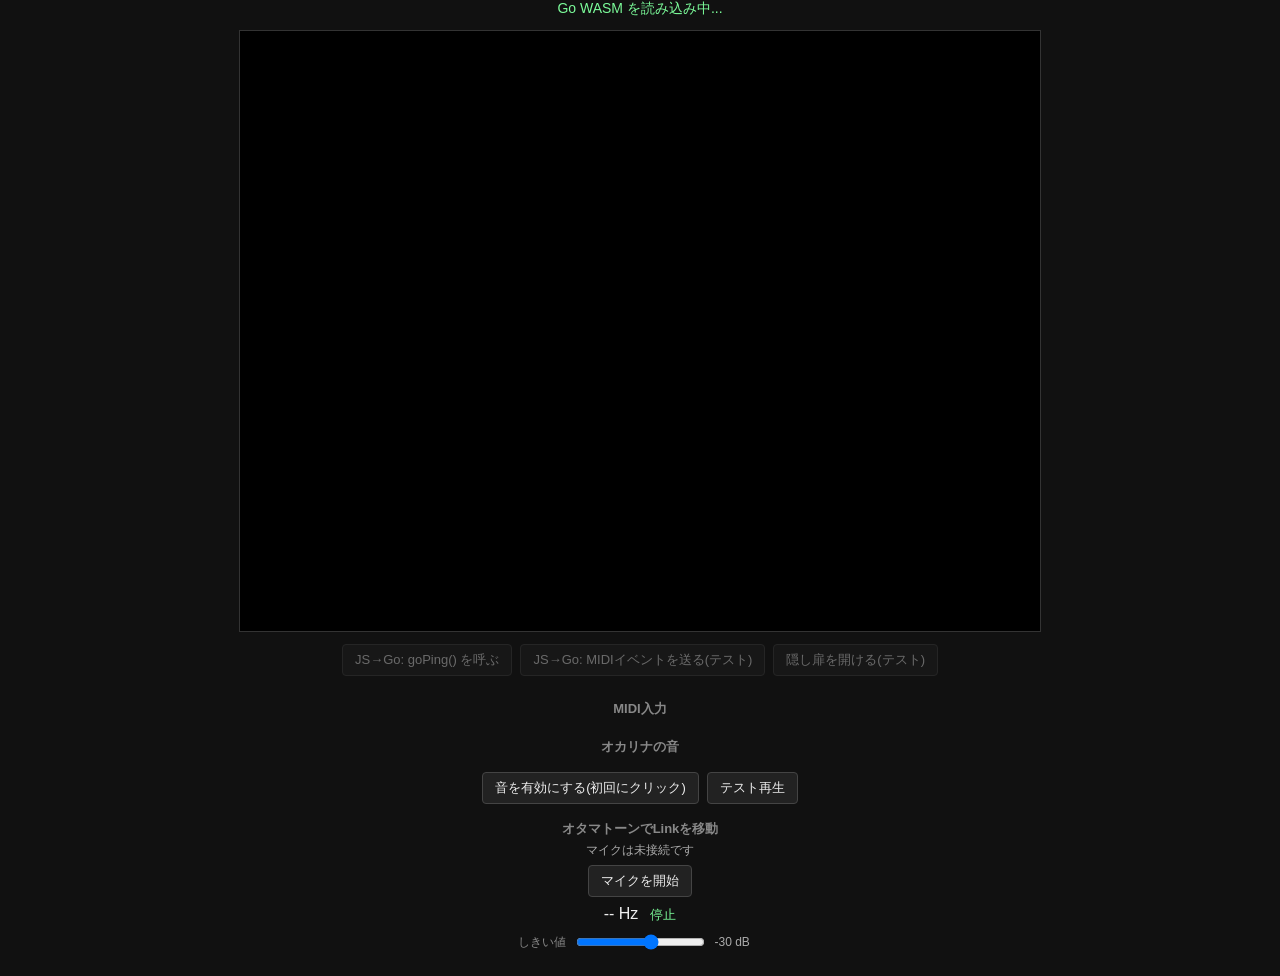
==== web/index.html @ 7cbfc8c4 "modify confilict of link" ====
<!DOCTYPE html>
<html lang="ja">
<head>
<meta charset="UTF-8">
<title>Okarina</title>
<link rel="stylesheet" href="style.css">
</head>
<body>

<div id="status">Go WASM を読み込み中...</div>
<canvas id="game-canvas" width="800" height="600"></canvas>

<div id="bridge-controls">
  <button id="btn-ping" disabled>JS→Go: goPing() を呼ぶ</button>
  <button id="btn-midi" disabled>JS→Go: MIDIイベントを送る(テスト)</button>
  <button id="btn-open-door" disabled>隠し扉を開ける(テスト)</button>
</div>
<div id="bridge-log"></div>

<h3>MIDI入力</h3>
<div id="midi-status"></div>

<h3>オカリナの音</h3>
<div id="audio-controls">
  <button id="btn-enable-audio">音を有効にする(初回にクリック)</button>
  <button id="btn-test-sound">テスト再生</button>
</div>

<h3>オタマトーンでLinkを移動</h3>
<div id="mic-pitch-status">マイクは未接続です</div>
<button id="btn-start-mic-pitch">マイクを開始</button>
<div id="mic-pitch-info">
  <span id="mic-pitch-value">-- Hz</span>
  <span id="mic-direction">停止</span>
</div>
<div id="mic-threshold-row">
  <label for="mic-threshold-slider">しきい値</label>
  <input type="range" id="mic-threshold-slider" min="-60" max="-10" value="-30" step="1">
  <span id="mic-threshold-value">-30 dB</span>
</div>

<script src="wasm_exec.js"></script>
<script src="audio.js"></script>
<script src="pitch.js"></script>
<script src="mic-pitch.js"></script>
<script src="main.js"></script>

</body>
</html>
---- web/style.css ----
body {
  margin: 0;
  background: #111;
  color: #eee;
  font-family: -apple-system, "Hiragino Kaku Gothic ProN", sans-serif;
  display: flex;
  flex-direction: column;
  align-items: center;
  min-height: 100vh;
  overflow-y: auto;
  padding-bottom: 24px;
}
#status {
  font-size: 14px;
  color: #7CFC9A;
  margin-bottom: 12px;
}
#status.error { color: #ff8080; }
canvas {
  background: #000;
  border: 1px solid #333;
}
#bridge-controls,
#audio-controls {
  margin-top: 12px;
  display: flex;
  gap: 8px;
}
#bridge-controls button,
#audio-controls button {
  background: #222;
  color: #eee;
  border: 1px solid #444;
  border-radius: 4px;
  padding: 6px 12px;
  font-size: 13px;
  cursor: pointer;
}
#bridge-controls button:disabled,
#audio-controls button:disabled {
  opacity: 0.4;
  cursor: default;
}
#bridge-log {
  margin-top: 8px;
  font-size: 12px;
  color: #aaa;
  max-height: 100px;
  overflow-y: auto;
}
h3 {
  font-size: 13px;
  color: #888;
  margin: 16px 0 4px;
}
#midi-status {
  font-size: 12px;
  color: #aaa;
  max-height: 140px;
  overflow-y: auto;
  min-width: 260px;
}
#mic-pitch-status {
  font-size: 12px;
  color: #aaa;
}
#btn-start-mic-pitch {
  background: #222;
  color: #eee;
  border: 1px solid #444;
  border-radius: 4px;
  padding: 6px 12px;
  font-size: 13px;
  cursor: pointer;
  margin-top: 6px;
}
#mic-pitch-info {
  display: flex;
  gap: 12px;
  align-items: baseline;
  margin-top: 8px;
  font-size: 16px;
}
#mic-direction {
  color: #7CFC9A;
  font-size: 13px;
}
#mic-threshold-row {
  display: flex;
  align-items: center;
  gap: 8px;
  margin-top: 8px;
  font-size: 12px;
  color: #888;
}
#mic-threshold-value {
  color: #aaa;
  min-width: 48px;
}
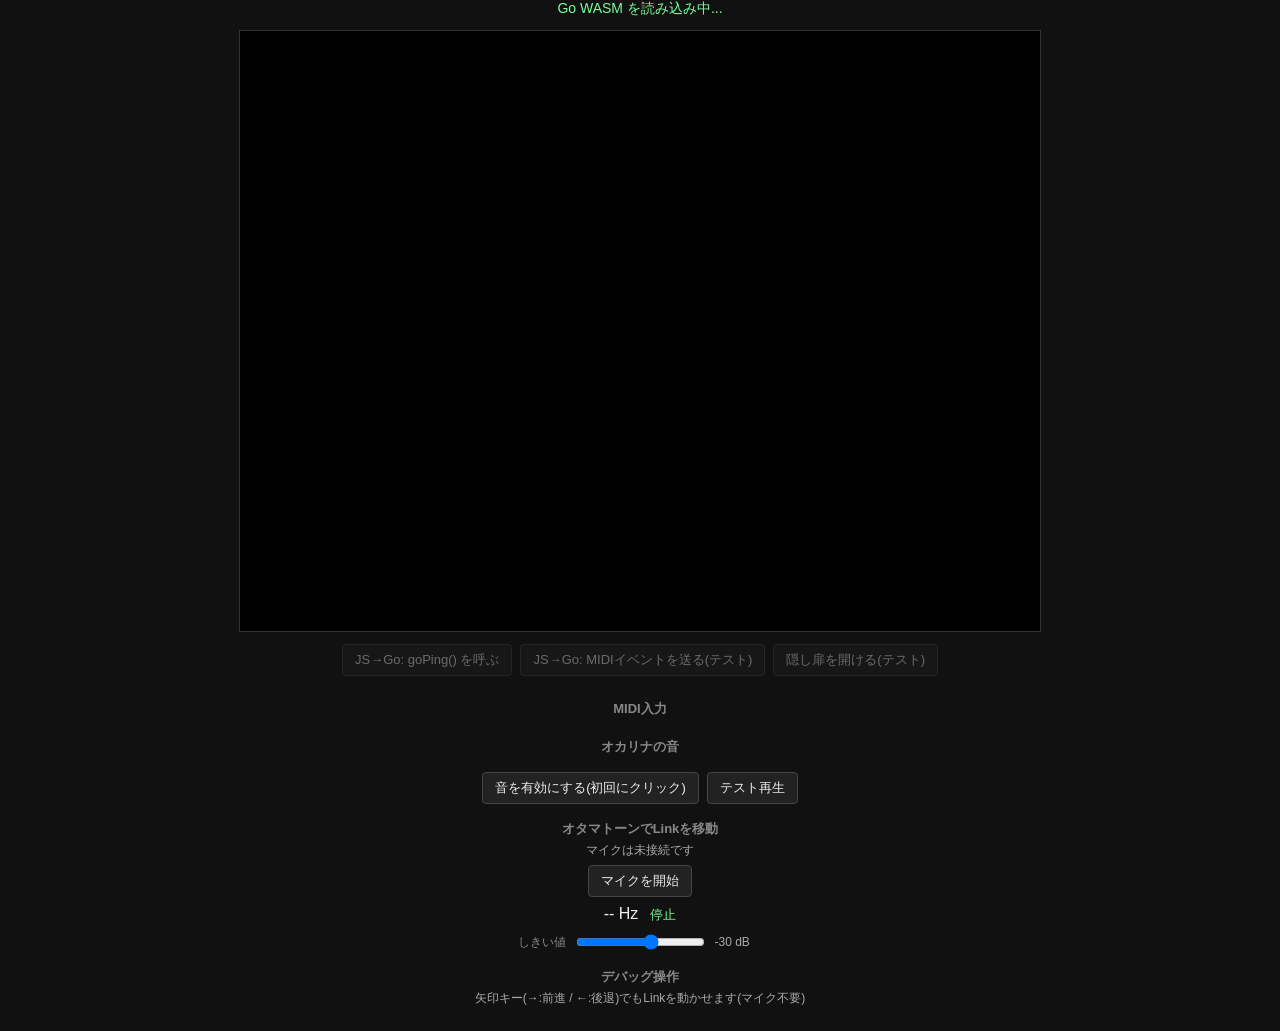
==== commit 17929812: "feat: デバッグ用に矢印キー(←/→)でLinkを前後移動できるようにする オタマトーンのピッチ入力を介さず、player.State.Direction を直接 書き換えられるSetDirect" ====
--- a/web/index.html
+++ b/web/index.html
@@ -39,10 +39,14 @@
   <span id="mic-threshold-value">-30 dB</span>
 </div>
 
+<h3>デバッグ操作</h3>
+<div id="debug-status">矢印キー(→:前進 / ←:後退)でもLinkを動かせます(マイク不要)</div>
+
 <script src="wasm_exec.js"></script>
 <script src="audio.js"></script>
 <script src="pitch.js"></script>
 <script src="mic-pitch.js"></script>
+<script src="debug-keys.js"></script>
 <script src="main.js"></script>
 
 </body>
--- a/web/style.css
+++ b/web/style.css
@@ -97,3 +97,7 @@
   color: #aaa;
   min-width: 48px;
 }
+#debug-status {
+  font-size: 12px;
+  color: #aaa;
+}
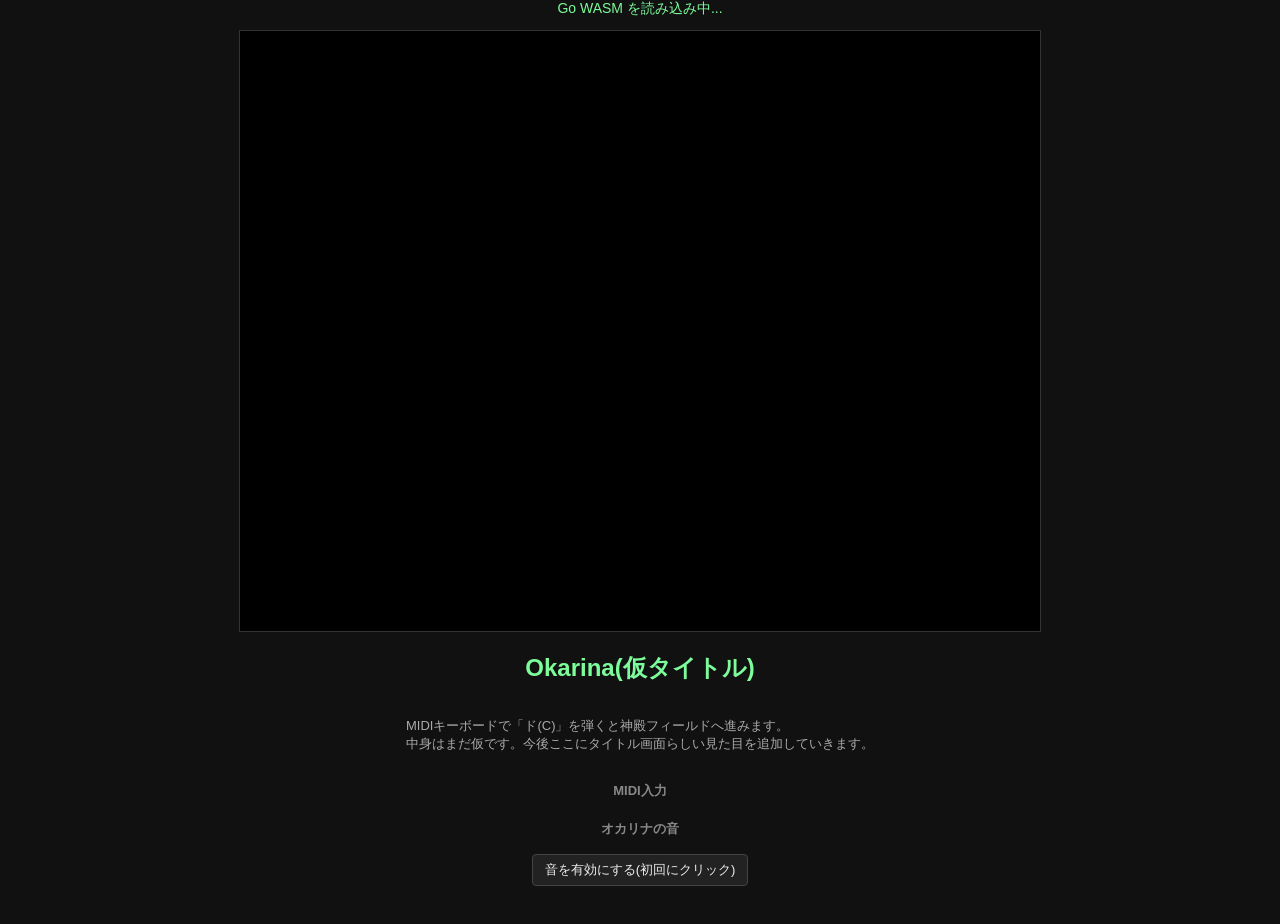
==== commit 408a4592: "feat: タイトル画面を追加し、サイトの入口(index.html)にする MIDIキーボードで「ド(C、オクターブ不問)」のNote Onを弾くと神殿 フィールドへ遷移する、中身はまだ仮のタイトル" ====
--- a/web/index.html
+++ b/web/index.html
@@ -2,7 +2,7 @@
 <html lang="ja">
 <head>
 <meta charset="UTF-8">
-<title>Okarina</title>
+<title>Okarina - タイトル</title>
 <link rel="stylesheet" href="style.css">
 </head>
 <body>
@@ -10,12 +10,11 @@
 <div id="status">Go WASM を読み込み中...</div>
 <canvas id="game-canvas" width="800" height="600"></canvas>
 
-<div id="bridge-controls">
-  <button id="btn-ping" disabled>JS→Go: goPing() を呼ぶ</button>
-  <button id="btn-midi" disabled>JS→Go: MIDIイベントを送る(テスト)</button>
-  <button id="btn-open-door" disabled>隠し扉を開ける(テスト)</button>
-</div>
-<div id="bridge-log"></div>
+<h2 style="color: #7CFC9A;">Okarina(仮タイトル)</h2>
+<p style="font-size: 13px; color: #aaa;">
+  MIDIキーボードで「ド(C)」を弾くと神殿フィールドへ進みます。<br>
+  中身はまだ仮です。今後ここにタイトル画面らしい見た目を追加していきます。
+</p>
 
 <h3>MIDI入力</h3>
 <div id="midi-status"></div>
@@ -23,31 +22,12 @@
 <h3>オカリナの音</h3>
 <div id="audio-controls">
   <button id="btn-enable-audio">音を有効にする(初回にクリック)</button>
-  <button id="btn-test-sound">テスト再生</button>
 </div>
-
-<h3>オタマトーンでLinkを移動</h3>
-<div id="mic-pitch-status">マイクは未接続です</div>
-<button id="btn-start-mic-pitch">マイクを開始</button>
-<div id="mic-pitch-info">
-  <span id="mic-pitch-value">-- Hz</span>
-  <span id="mic-direction">停止</span>
-</div>
-<div id="mic-threshold-row">
-  <label for="mic-threshold-slider">しきい値</label>
-  <input type="range" id="mic-threshold-slider" min="-60" max="-10" value="-30" step="1">
-  <span id="mic-threshold-value">-30 dB</span>
-</div>
-
-<h3>デバッグ操作</h3>
-<div id="debug-status">矢印キー(→:前進 / ←:後退)でもLinkを動かせます(マイク不要)</div>
 
 <script src="wasm_exec.js"></script>
 <script src="audio.js"></script>
-<script src="pitch.js"></script>
-<script src="mic-pitch.js"></script>
-<script src="debug-keys.js"></script>
-<script src="main.js"></script>
+<script src="midi-input.js"></script>
+<script src="title.js"></script>
 
 </body>
 </html>
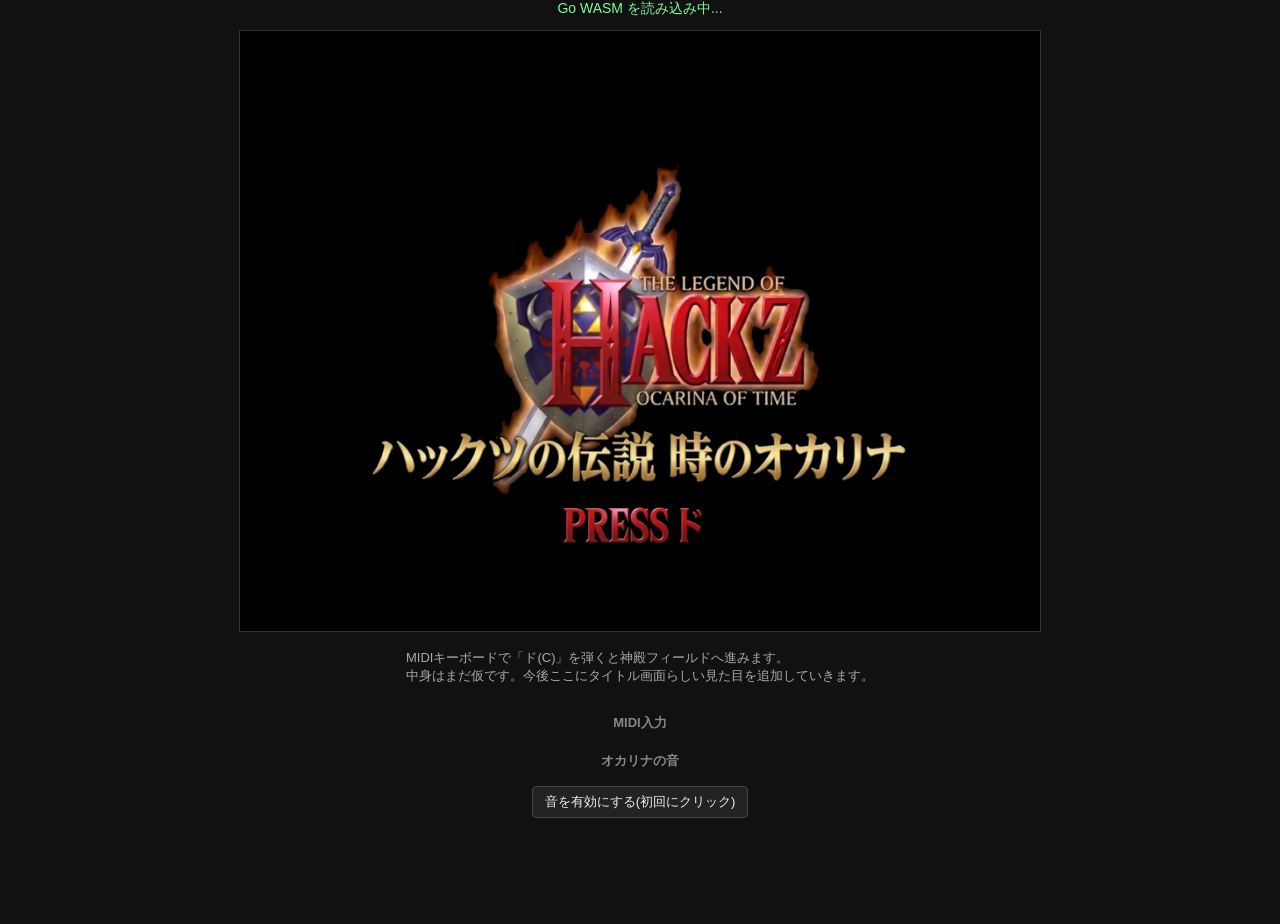
==== commit c44e0d47: "feat: タイトル画面にロゴ画像(ハックツの伝説 時のオカリナ)を配置する 背景透過PNGのロゴをcanvas中央にオーバーレイ表示するようにした。 <title>タグもゲームの正式タイトルに更新。" ====
--- a/web/index.html
+++ b/web/index.html
@@ -2,15 +2,17 @@
 <html lang="ja">
 <head>
 <meta charset="UTF-8">
-<title>Okarina - タイトル</title>
+<title>ハックツの伝説 時のオカリナ</title>
 <link rel="stylesheet" href="style.css">
 </head>
 <body>
 
 <div id="status">Go WASM を読み込み中...</div>
-<canvas id="game-canvas" width="800" height="600"></canvas>
+<div id="canvas-wrap">
+  <canvas id="game-canvas" width="800" height="600"></canvas>
+  <img id="title-logo" src="assets/title-logo.png" alt="ハックツの伝説 時のオカリナ">
+</div>
 
-<h2 style="color: #7CFC9A;">Okarina(仮タイトル)</h2>
 <p style="font-size: 13px; color: #aaa;">
   MIDIキーボードで「ド(C)」を弾くと神殿フィールドへ進みます。<br>
   中身はまだ仮です。今後ここにタイトル画面らしい見た目を追加していきます。
--- a/web/style.css
+++ b/web/style.css
@@ -101,3 +101,16 @@
   font-size: 12px;
   color: #aaa;
 }
+#canvas-wrap {
+  position: relative;
+  display: inline-block;
+}
+#title-logo {
+  position: absolute;
+  top: 50%;
+  left: 50%;
+  transform: translate(-50%, -50%);
+  width: 70%;
+  pointer-events: none;
+  filter: drop-shadow(0 4px 10px rgba(0, 0, 0, 0.7));
+}
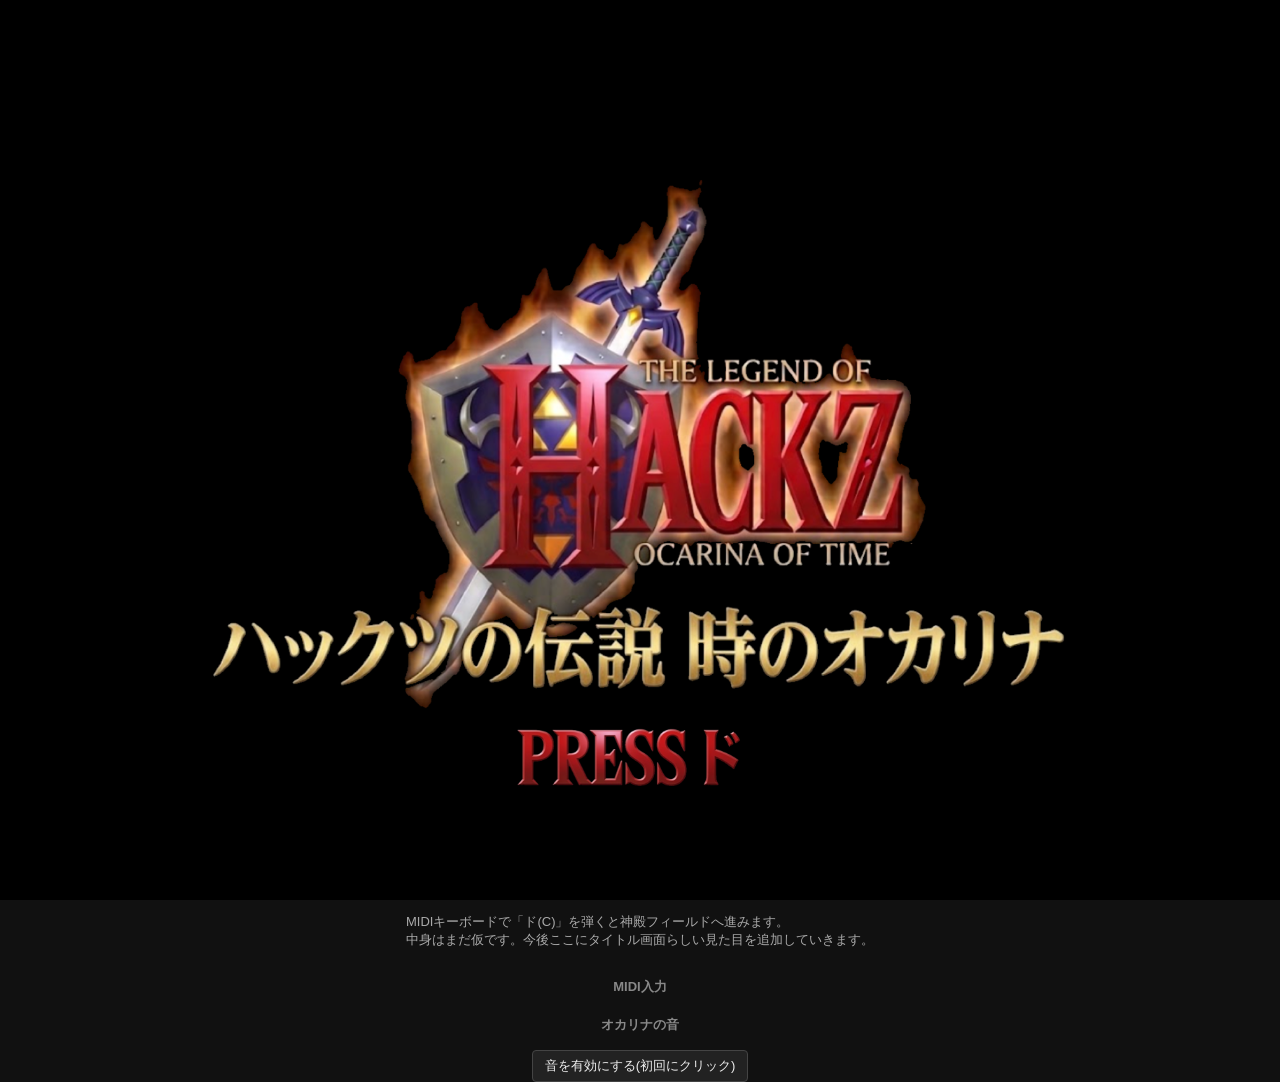
==== commit d7991959: "fix: 画面上部の「Go WASM 起動完了」等のステータス文字を削除する canvasをブラウザ表示領域いっぱいに表示するようにした(前コミット c8e70d3)ことで目立つようになった、画面上部" ====
--- a/web/index.html
+++ b/web/index.html
@@ -7,7 +7,6 @@
 </head>
 <body>
 
-<div id="status">Go WASM を読み込み中...</div>
 <div id="canvas-wrap">
   <canvas id="game-canvas" width="800" height="600"></canvas>
   <img id="title-logo" src="assets/title-logo.png" alt="ハックツの伝説 時のオカリナ">
--- a/web/style.css
+++ b/web/style.css
@@ -1,3 +1,6 @@
+html, body {
+  height: 100%;
+}
 body {
   margin: 0;
   background: #111;
@@ -6,19 +9,21 @@
   display: flex;
   flex-direction: column;
   align-items: center;
-  min-height: 100vh;
   overflow-y: auto;
   padding-bottom: 24px;
 }
-#status {
-  font-size: 14px;
-  color: #7CFC9A;
-  margin-bottom: 12px;
-}
-#status.error { color: #ff8080; }
 canvas {
   background: #000;
-  border: 1px solid #333;
+}
+/* ゲーム画面のcanvasはブラウザの表示領域いっぱいに(上下端まで)表示する。
+   実際の描画解像度(width/height属性)は変えず、object-fit: containで
+   アスペクト比を保ったまま拡大表示するだけなので、カメラ・画角の
+   チューニングには影響しない。 */
+#game-canvas {
+  display: block;
+  width: 100vw;
+  height: 100vh;
+  object-fit: contain;
 }
 #bridge-controls,
 #audio-controls {
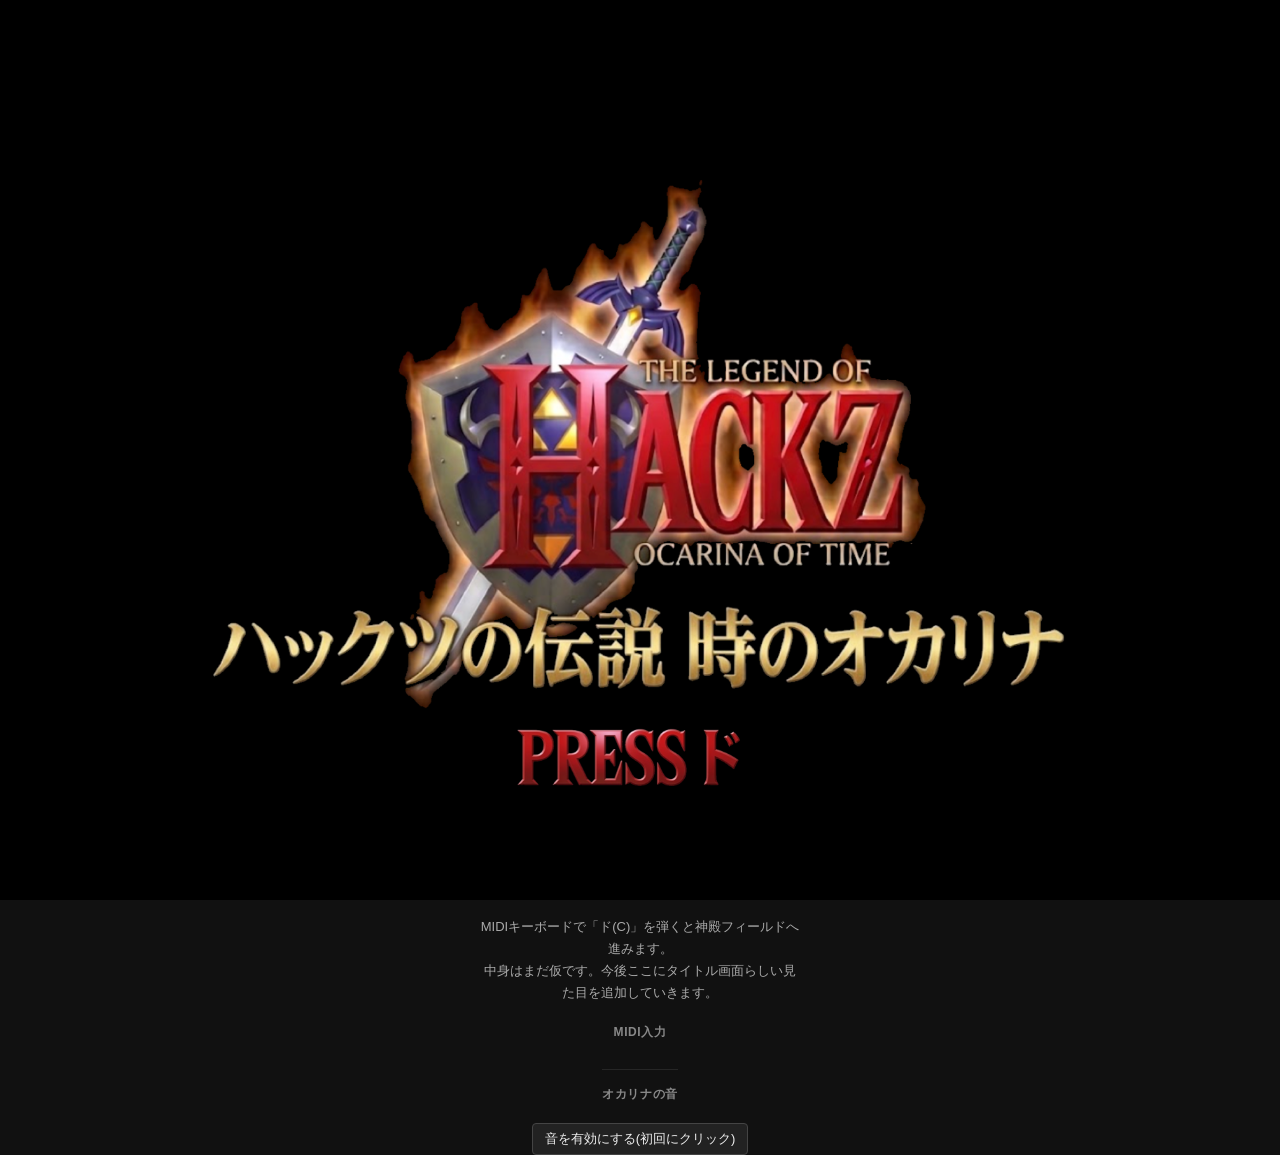
==== commit ef652664: "modify the unviewing component to clean" ====
--- a/web/index.html
+++ b/web/index.html
@@ -12,7 +12,7 @@
   <img id="title-logo" src="assets/title-logo.png" alt="ハックツの伝説 時のオカリナ">
 </div>
 
-<p style="font-size: 13px; color: #aaa;">
+<p class="field-note">
   MIDIキーボードで「ド(C)」を弾くと神殿フィールドへ進みます。<br>
   中身はまだ仮です。今後ここにタイトル画面らしい見た目を追加していきます。
 </p>
--- a/web/style.css
+++ b/web/style.css
@@ -26,13 +26,17 @@
   object-fit: contain;
 }
 #bridge-controls,
-#audio-controls {
+#audio-controls,
+#debug-controls {
   margin-top: 12px;
   display: flex;
+  flex-wrap: wrap;
+  justify-content: center;
   gap: 8px;
 }
 #bridge-controls button,
-#audio-controls button {
+#audio-controls button,
+#debug-controls button {
   background: #222;
   color: #eee;
   border: 1px solid #444;
@@ -40,11 +44,20 @@
   padding: 6px 12px;
   font-size: 13px;
   cursor: pointer;
+  transition: background-color 0.15s, border-color 0.15s;
 }
 #bridge-controls button:disabled,
-#audio-controls button:disabled {
+#audio-controls button:disabled,
+#debug-controls button:disabled {
   opacity: 0.4;
   cursor: default;
+}
+#bridge-controls button:not(:disabled):hover,
+#audio-controls button:not(:disabled):hover,
+#debug-controls button:not(:disabled):hover,
+#btn-start-mic-pitch:not(:disabled):hover {
+  background: #2c2c2c;
+  border-color: #5a5a5a;
 }
 #bridge-log {
   margin-top: 8px;
@@ -54,9 +67,36 @@
   overflow-y: auto;
 }
 h3 {
+  font-size: 12px;
+  font-weight: 600;
+  letter-spacing: 0.05em;
+  color: #888;
+  margin: 20px 0 8px;
+  padding-top: 16px;
+  border-top: 1px solid #262626;
+  text-align: center;
+}
+h3:first-of-type {
+  border-top: none;
+  padding-top: 0;
+}
+
+/* field-note は、各フィールドページ上部の説明文・戻る/他案へのリンク
+   (以前はページごとにバラバラなinline styleだった)を統一するクラス。 */
+.field-note {
   font-size: 13px;
-  color: #888;
-  margin: 16px 0 4px;
+  color: #aaa;
+  text-align: center;
+  line-height: 1.7;
+  margin: 16px 0 0;
+  max-width: 320px;
+}
+.field-note a {
+  color: #7CFC9A;
+  text-decoration: none;
+}
+.field-note a:hover {
+  text-decoration: underline;
 }
 #midi-status {
   font-size: 12px;
@@ -78,6 +118,7 @@
   font-size: 13px;
   cursor: pointer;
   margin-top: 6px;
+  transition: background-color 0.15s, border-color 0.15s;
 }
 #mic-pitch-info {
   display: flex;
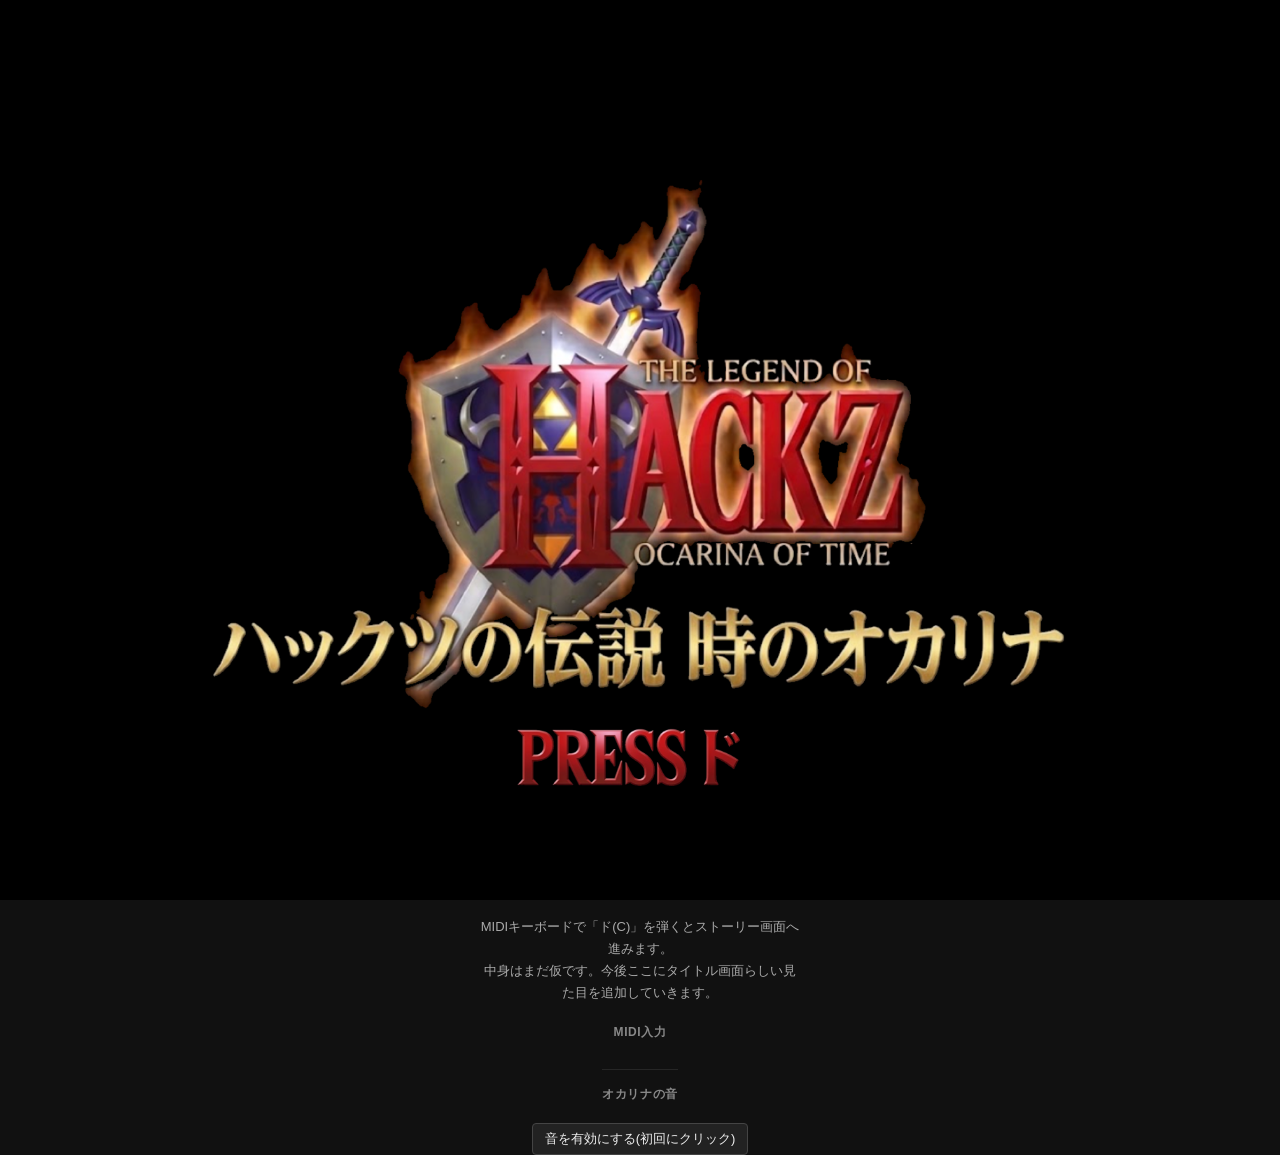
==== commit ef4c0c68: "feat: タイトルから神殿フィールドへ行く前にストーリー・操作方法の説明画面を追加する タイトル画面で「ド」を弾いた後、いきなり神殿フィールドへ遷移していた 導線をstory.htmlへ差し替える。" ====
--- a/web/index.html
+++ b/web/index.html
@@ -13,7 +13,7 @@
 </div>
 
 <p class="field-note">
-  MIDIキーボードで「ド(C)」を弾くと神殿フィールドへ進みます。<br>
+  MIDIキーボードで「ド(C)」を弾くとストーリー画面へ進みます。<br>
   中身はまだ仮です。今後ここにタイトル画面らしい見た目を追加していきます。
 </p>
 
